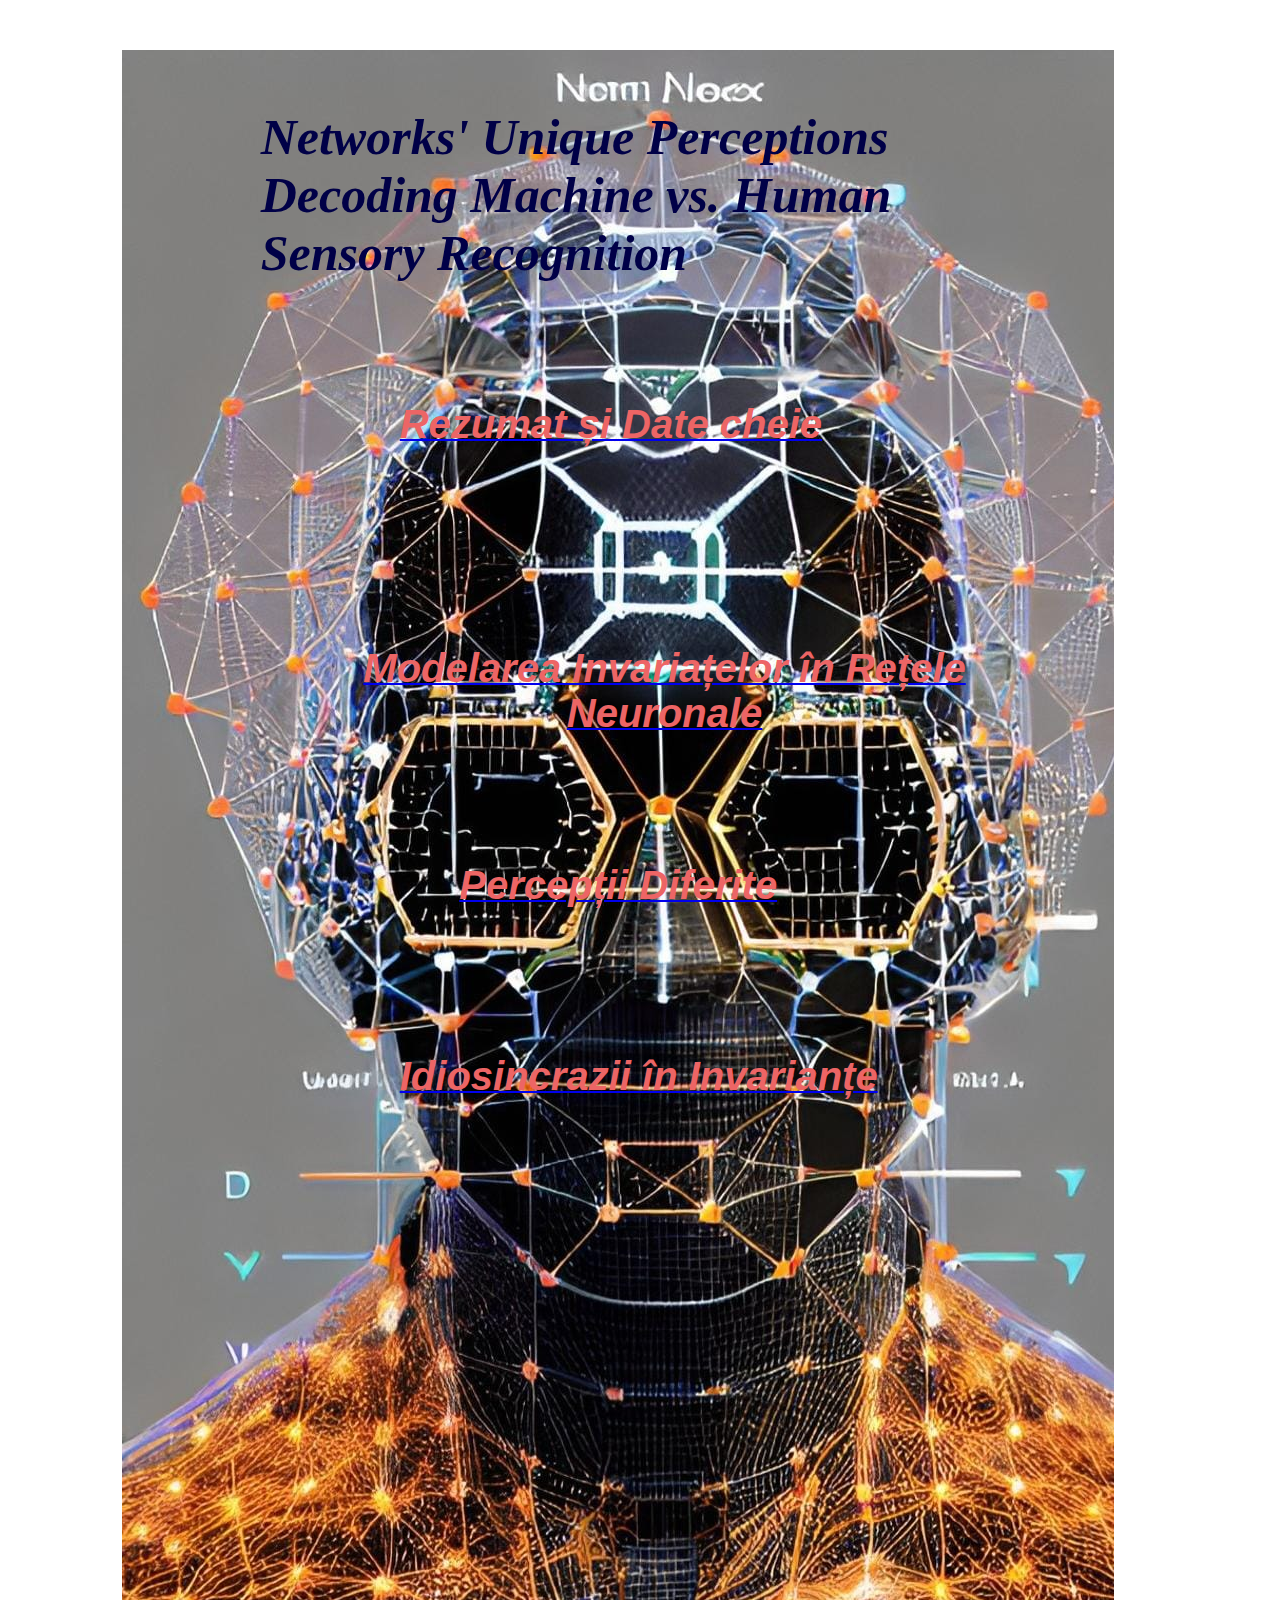
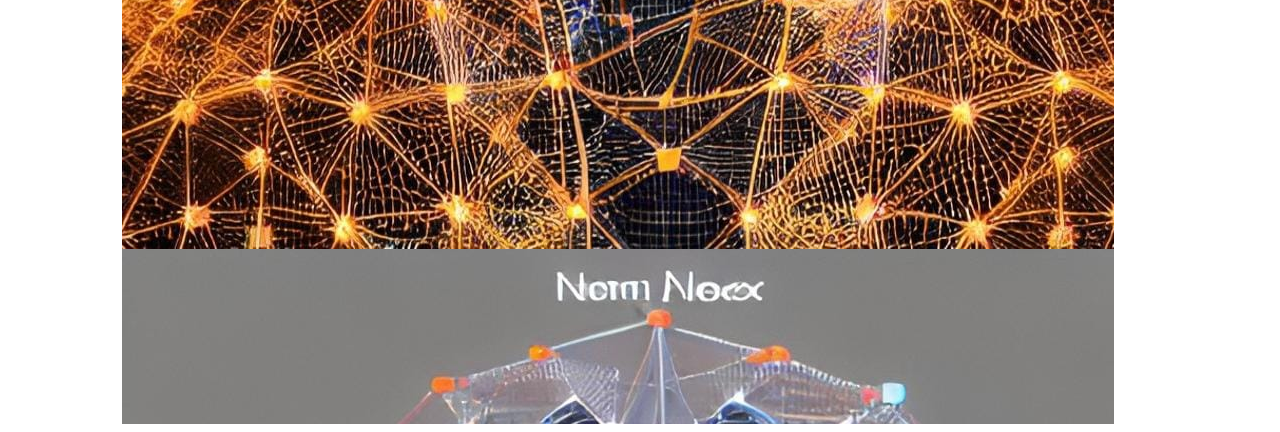
==== index.html @ 79e6f847 "Add files via upload" ====
<!DOCTYPE html>
<html>
  <head>
    <title>Networks’ Unique Perceptions Decoding Machine vs. Human Sensory Recognition</title>
    <link rel="stylesheet" href="Network-pages,etc/nails.css">
  </head>
  <body>
    <div class="corp">
    <p class="tit">
      <br> <strong>Networks' Unique Perceptions Decoding Machine vs. Human Sensory Recognition</strong>
    </p>
    <a href="Network-pages,etc/part1-rez.html"><button class="but1"><span class="but-text"><strong>Rezumat și Date cheie</strong></span></button></a>
    <p>
      <span class="spat2"><br></span> 
      <span class="spat2"><br></span>   
      <span class="spat2"><br></span>
      <span class="spat2"><br></span> 
      <span class="spat2"><br></span>   
      <span class="spat2"><br></span> 
</p>
    <a href="Network-pages,etc/part2-modelare.html"><button class="but2"><span class="but-text"><strong>Modelarea Invariațelor în Rețele Neuronale</strong> </span></button></a>  
    <p>
          <span class="spat2"><br></span> 
          <span class="spat2"><br></span>   
          
    </p>
    <a href="Network-pages,etc/part3-per.html"><button class="but3"><span class="but-text"><strong>Percepții Diferite</strong></span></button></a>
    <p>
      <span class="spat2"><br></span> 
      <span class="spat2"><br></span>   
      <span class="spat2"><br></span>   
      </p>
    <a href="Network-pages,etc/part4-Dio.html"><button class="but1"><span class="but-text"><strong>Idiosincrazii în Invarianțe</strong></span></button></a>
  </div>
  </body>
</html>
---- Network-pages,etc/nails.css ----
.tit{
  color: rgb(0, 0, 71);
  font-size: 50px;
  font-style: italic;
  margin-left: 14%;
  margin-right: 10%;
  margin-top: 5%;
  margin-bottom: 12%;
}
.ymmom{
  width: 95%;
  margin-right: 10%;
  margin-top: 10%;
  height: 90%;
  margin-bottom: 8%;
}
.guy{
  width: 95%;
  margin-left: 10%;
  margin-top: 10%;
  height: 90%;
  margin-bottom: 8%;
  
}
.robo{
  width: 80%;
  margin-right: 10%;
  margin-top: 10%;
  height: 70%;
  margin-bottom: 8%;
}
.epnrm{
  margin-left: 15%;
  width: 70%;
  height: 40%;
  margin-bottom:50%;
}
.tit2{
  color: rgb(0, 0, 71);
  font-size: 25px;
  font-style: italic;
  margin-left: 10%;
  margin-right: 10%;
  margin-top: 10%;
  margin-bottom: 1%;
}
.bot{
  width: 90%;
  height: 70%;
  margin-top: 22%;
  margin-left: 12%;
  margin-bottom: -20%;
}
.brain{
  width: 90%;
  height: 95%;
  margin-top: 8%;
}
.mind{
  width: 95%;
  margin-left: 10%;
  margin-top: 10%;
  height: 90%;
  margin-bottom: 8%;
}
.spat{
  margin-top: 2%;
  margin-bottom: 3%;
}
.spat2{
  margin-top:5%;
  margin-left: 13%;
}
.text{
  font-size: 20px;
 line-height: 180.3%; 
}
.text2{
  font-size: 20px;
 line-height: 160.3%; 
}
.text3{
  font-size: 20px;
  line-height: 260.3%; 

}
.text5{
  font-size: 30px;
  margin-top: 40%;
  margin-left: 30%;
}
.bigbox{
  display:grid;
  grid-template-columns: 1fr 1fr;
  margin-left: 7%;
  margin-right: 7%;
  
}
.corp{
  background-image: url("WhatsApp\ Image\ 2024-02-17\ at\ 15.10.08_02268436.jpg");
            background-repeat: repeat;
            margin-right: 12.5%;
            margin-left: 9%;
            padding-bottom: 70%;
          }
.corp2{
  background-image: url("WhatsApp\ Image\ 2024-02-18\ at\ 16.36.54_ff44d752.jpg");
          background-repeat: repeat;
          margin-right: 12.5%;
          margin-left: 9%;
          padding-bottom: 70%;
          }
.corp3{
  background-image: url("WhatsApp\ Image\ 2024-02-18\ at\ 20.58.40_9bb7c17a.jpg");
          background-repeat: repeat;
          margin-right: 12.5%;
          margin-left: 9%;
          padding-bottom: 70%;
          }
.parc{
  margin-top: -8%;
  margin-left: 7%;
}
.dog{
  margin-left: 14%;
  height: 80%;
  width: 90%;
  margin-top: 10%;
}
.sche{
  margin-right: 14%;
  margin-left: 8%;
  height: 80%;
  width: 90%;
}
.sche2{
  margin-right: 18%;
  margin-left: 5%;
  height: 80%;
  width: 90%;
  margin-top: 8%;
  margin-bottom: 8%;
}
.caz{
  margin-left: 10%;
  margin-right: 8%;
  margin-bottom: 20%;
}
.but1{
  color: rgb(237, 101, 101);
  font-style: italic;
  margin-left: 26%;
  margin-top: 5%;
  margin-right: 10%;
  padding-left: 20px;
  padding-left: 20px;
  display: block;
  font-size: 20px;
  border: none;
  border-radius: 600px;
  cursor: pointer;
  margin-bottom: 4%;
  background: none;
  transition: opacity 0.15s;
  transition: box-shadow 0.13s ;
}
.but1:hover{
  opacity: 0.8;
  box-shadow: rgba(121, 7, 7, 0.8)0 0 50px 20px;
}
.but3{
  color: rgb(237, 101, 101);
  font-style: italic;
  margin-left: 32%;
  margin-top: 5%;
  margin-right: 10%;
  padding-left: 20px;
  padding-left: 20px;
  display: block;
  font-size: 20px;
  border: none;
  border-radius: 600px;
  cursor: pointer;
  margin-bottom: 4%;
  background: none;
  transition: opacity 0.15s;
  transition: box-shadow 0.13s ;
}
.but3:hover{
  opacity: 0.8;
  box-shadow: rgba(121, 7, 7, 0.8)0 0 50px 20px;
}
.but10{
  color: rgb(4, 1, 108);
  font-style: italic;
  margin-left: 24%;
  margin-top: 90%;
  margin-top: 5%;
  margin-right: 10%;
  padding-left: 20px;
  padding-left: 20px;
  display: block;
  font-size: 20px;
  border: none;
  border-radius: 600px;
  cursor: pointer;
  margin-bottom: 4%;
  background: none;
  transition: opacity 0.15s;
  transition: box-shadow 0.13s ;
}
.but10:hover{
  opacity: 0.8;
  box-shadow: rgba(9, 103, 103, 0.8)0 0 50px 20px;
}
.but11{
  color: rgb(4, 1, 108);
  font-style: italic;
  margin-left: 13%;
  margin-top: 5%;
  margin-right: 10%;
  padding-left: 20px;
  padding-left: 20px;
  display: block;
  font-size: 20px;
  border: none;
  border-radius: 600px;
  cursor: pointer;
  margin-bottom: 4%;
  background: none;
  transition: opacity 0.15s;
  transition: box-shadow 0.13s ;
}
.but11:hover{
  opacity: 0.8;
  box-shadow: rgba(9, 103, 103, 0.8)0 0 50px 20px;
}
.but-text{
  font-size: 40px;
}
.but2{
  color: rgb(237, 101, 101);
  font-style: italic;
  margin-left: 18%;
  margin-top: 5%;
  margin-right: 10%;
  padding-left: 20px;
  padding-left: 20px;
  display: block;
  font-size: 20px;
  border: none;
  border-radius: 600px;
  cursor: pointer;
  margin-bottom: 4%;
  background: none;
  transition: opacity 0.15s;
  transition: box-shadow 0.13s ;
}
.but2:hover{
  opacity: 0.8;
  box-shadow: rgba(121, 7, 7, 0.8)0 0 50px 20px;
}
.but4{
  color: rgb(237, 101, 101);
  font-style: italic;
  margin-left: 60%;
  margin-top: 5%;
  margin-right: 10%;
  padding-left: 20px;
  padding-left: 20px;
  display: block;
  font-size: 20px;
  border: none;
  border-radius: 600px;
  cursor: pointer;
  margin-bottom: 4%;
  background: none;
  transition: opacity 0.15s;
  transition: box-shadow 0.13s ;
}
.but4:hover{
  opacity: 0.8;
  box-shadow: rgba(121, 7, 7, 0.8)0 0 50px 20px;
}
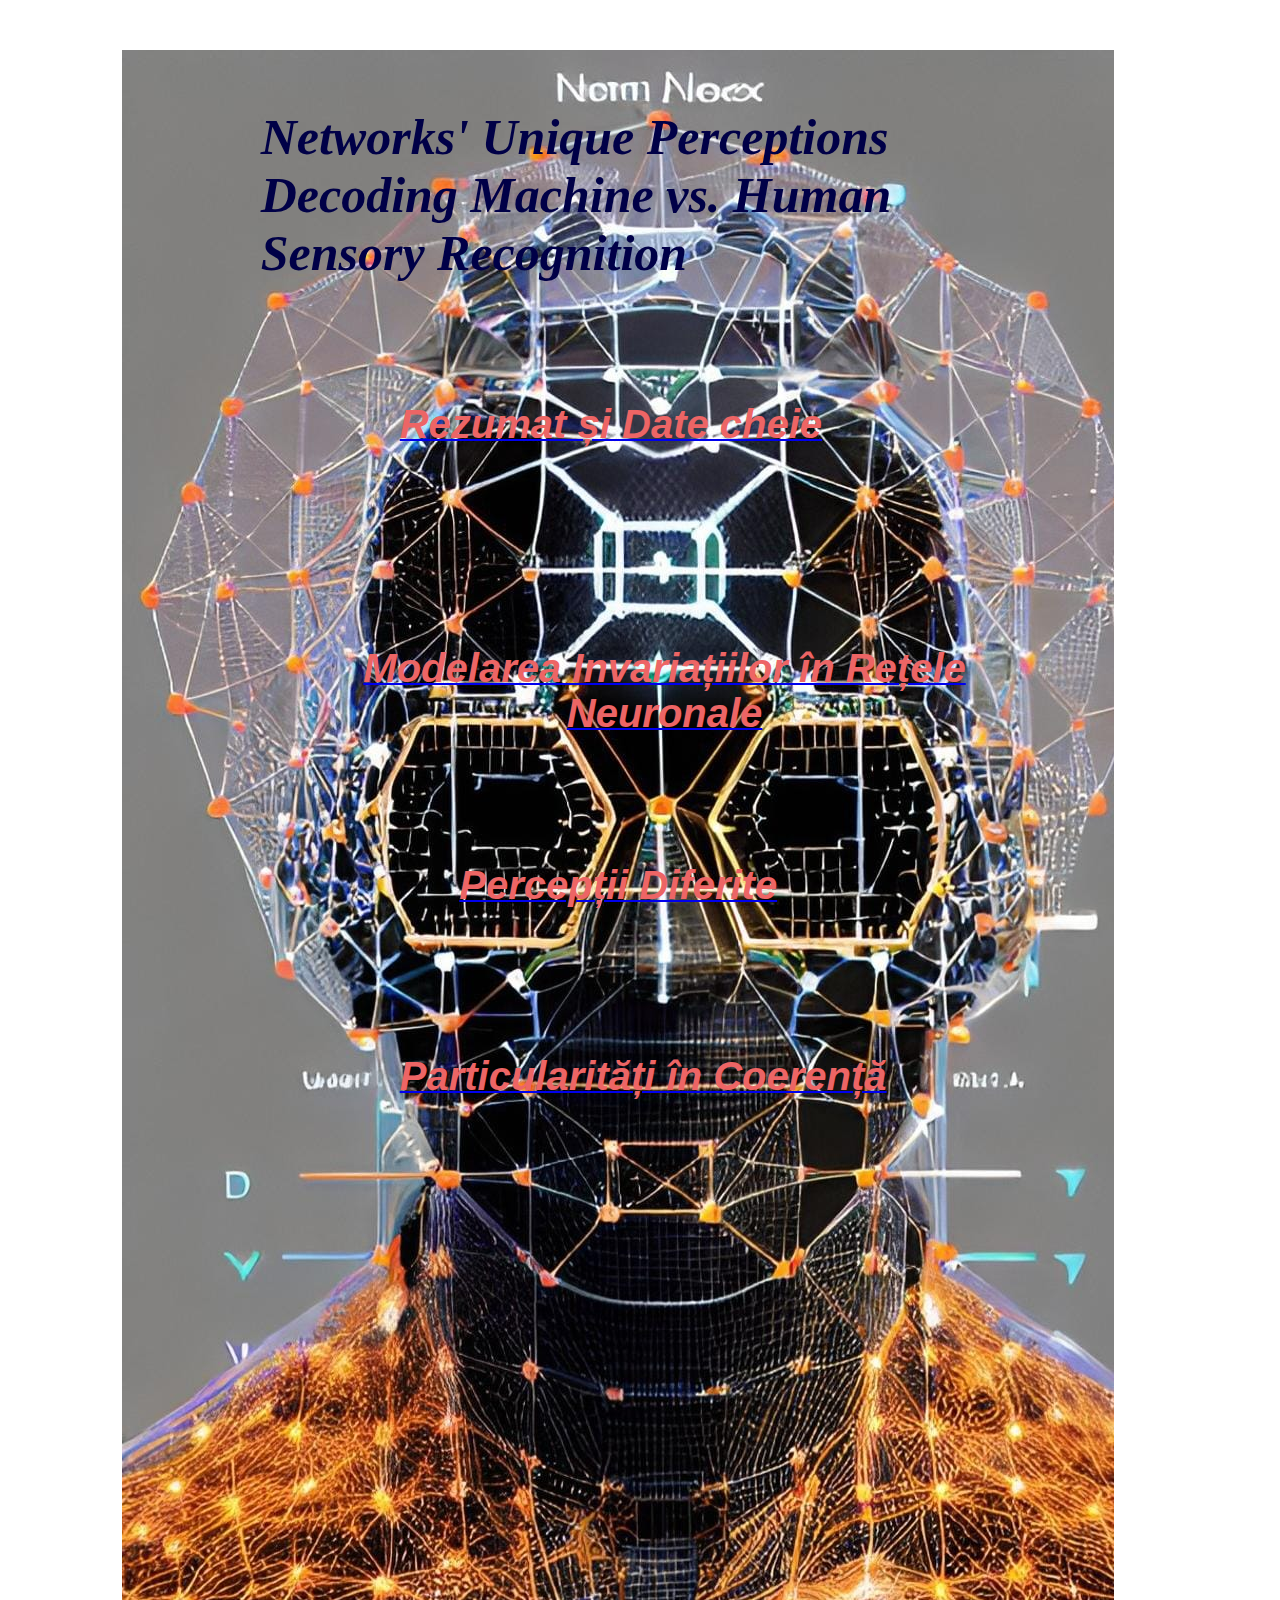
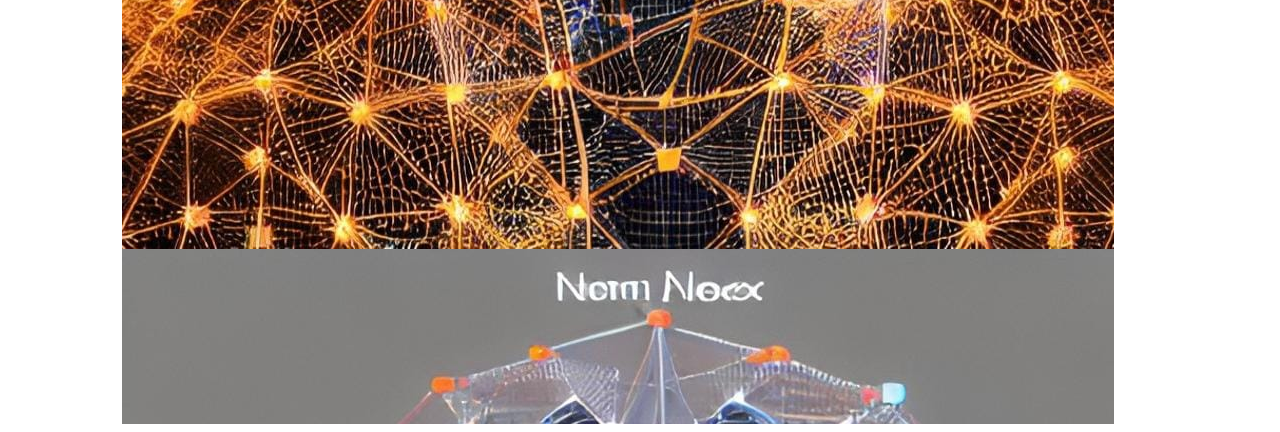
==== commit 7ec4c4fc: "Add files via upload" ====
--- a/index.html
+++ b/index.html
@@ -18,7 +18,7 @@
       <span class="spat2"><br></span>   
       <span class="spat2"><br></span> 
 </p>
-    <a href="Network-pages,etc/part2-modelare.html"><button class="but2"><span class="but-text"><strong>Modelarea Invariațelor în Rețele Neuronale</strong> </span></button></a>  
+    <a href="Network-pages,etc/part2-modelare.html"><button class="but2"><span class="but-text"><strong>Modelarea Invariațiilor în Rețele Neuronale</strong> </span></button></a>  
     <p>
           <span class="spat2"><br></span> 
           <span class="spat2"><br></span>   
@@ -30,7 +30,7 @@
       <span class="spat2"><br></span>   
       <span class="spat2"><br></span>   
       </p>
-    <a href="Network-pages,etc/part4-Dio.html"><button class="but1"><span class="but-text"><strong>Idiosincrazii în Invarianțe</strong></span></button></a>
+    <a href="Network-pages,etc/part4-Dio.html"><button class="but1"><span class="but-text"><strong>Particularități în Coerență</strong></span></button></a>
   </div>
   </body>
 </html>--- a/Network-pages,etc/nails.css
+++ b/Network-pages,etc/nails.css
@@ -8,32 +8,39 @@
   margin-bottom: 12%;
 }
 .ymmom{
-  width: 95%;
   margin-right: 10%;
   margin-top: 10%;
   height: 90%;
   margin-bottom: 8%;
+  min-width: 80%;
+  height:auto; 
+  max-width: 100%;
+
 }
 .guy{
-  width: 95%;
-  margin-left: 10%;
-  margin-top: 10%;
-  height: 90%;
-  margin-bottom: 8%;
+  margin-left: 10%;
+  margin-top: 10%;
+  margin-bottom: 8%;
+  min-width: 60%;
+  height:auto;
+  max-width: 100%;
   
 }
 .robo{
   width: 80%;
   margin-right: 10%;
-  margin-top: 10%;
+  margin-top: 20%;
+  margin-left: 23%;
   height: 70%;
   margin-bottom: 8%;
 }
 .epnrm{
   margin-left: 15%;
-  width: 70%;
-  height: 40%;
-  margin-bottom:50%;
+  min-width: 60%;
+  height:auto;
+  max-width: 100%;
+  margin-right: 25%;
+
 }
 .tit2{
   color: rgb(0, 0, 71);
@@ -52,14 +59,15 @@
   margin-bottom: -20%;
 }
 .brain{
-  width: 90%;
-  height: 95%;
+  min-width: 60%;
+  height:auto;
+  max-width: 100%;
   margin-top: 8%;
 }
 .mind{
+  margin-left: 10%;
+  margin-top: 10%;
   width: 95%;
-  margin-left: 10%;
-  margin-top: 10%;
   height: 90%;
   margin-bottom: 8%;
 }
@@ -118,26 +126,29 @@
           padding-bottom: 70%;
           }
 .parc{
-  margin-top: -8%;
+  margin-top: -4%;
   margin-left: 7%;
 }
 .dog{
   margin-left: 14%;
-  height: 80%;
-  width: 90%;
+  min-width: 60%;
+  height:auto;
+  max-width: 100%;
   margin-top: 10%;
 }
 .sche{
   margin-right: 14%;
   margin-left: 8%;
-  height: 80%;
-  width: 90%;
+  min-width: 60%;
+  height:auto;
+  max-width: 100%;
 }
 .sche2{
   margin-right: 18%;
   margin-left: 5%;
-  height: 80%;
-  width: 90%;
+  min-width: 60%;
+  height:auto;
+  max-width: 100%;  
   margin-top: 8%;
   margin-bottom: 8%;
 }
